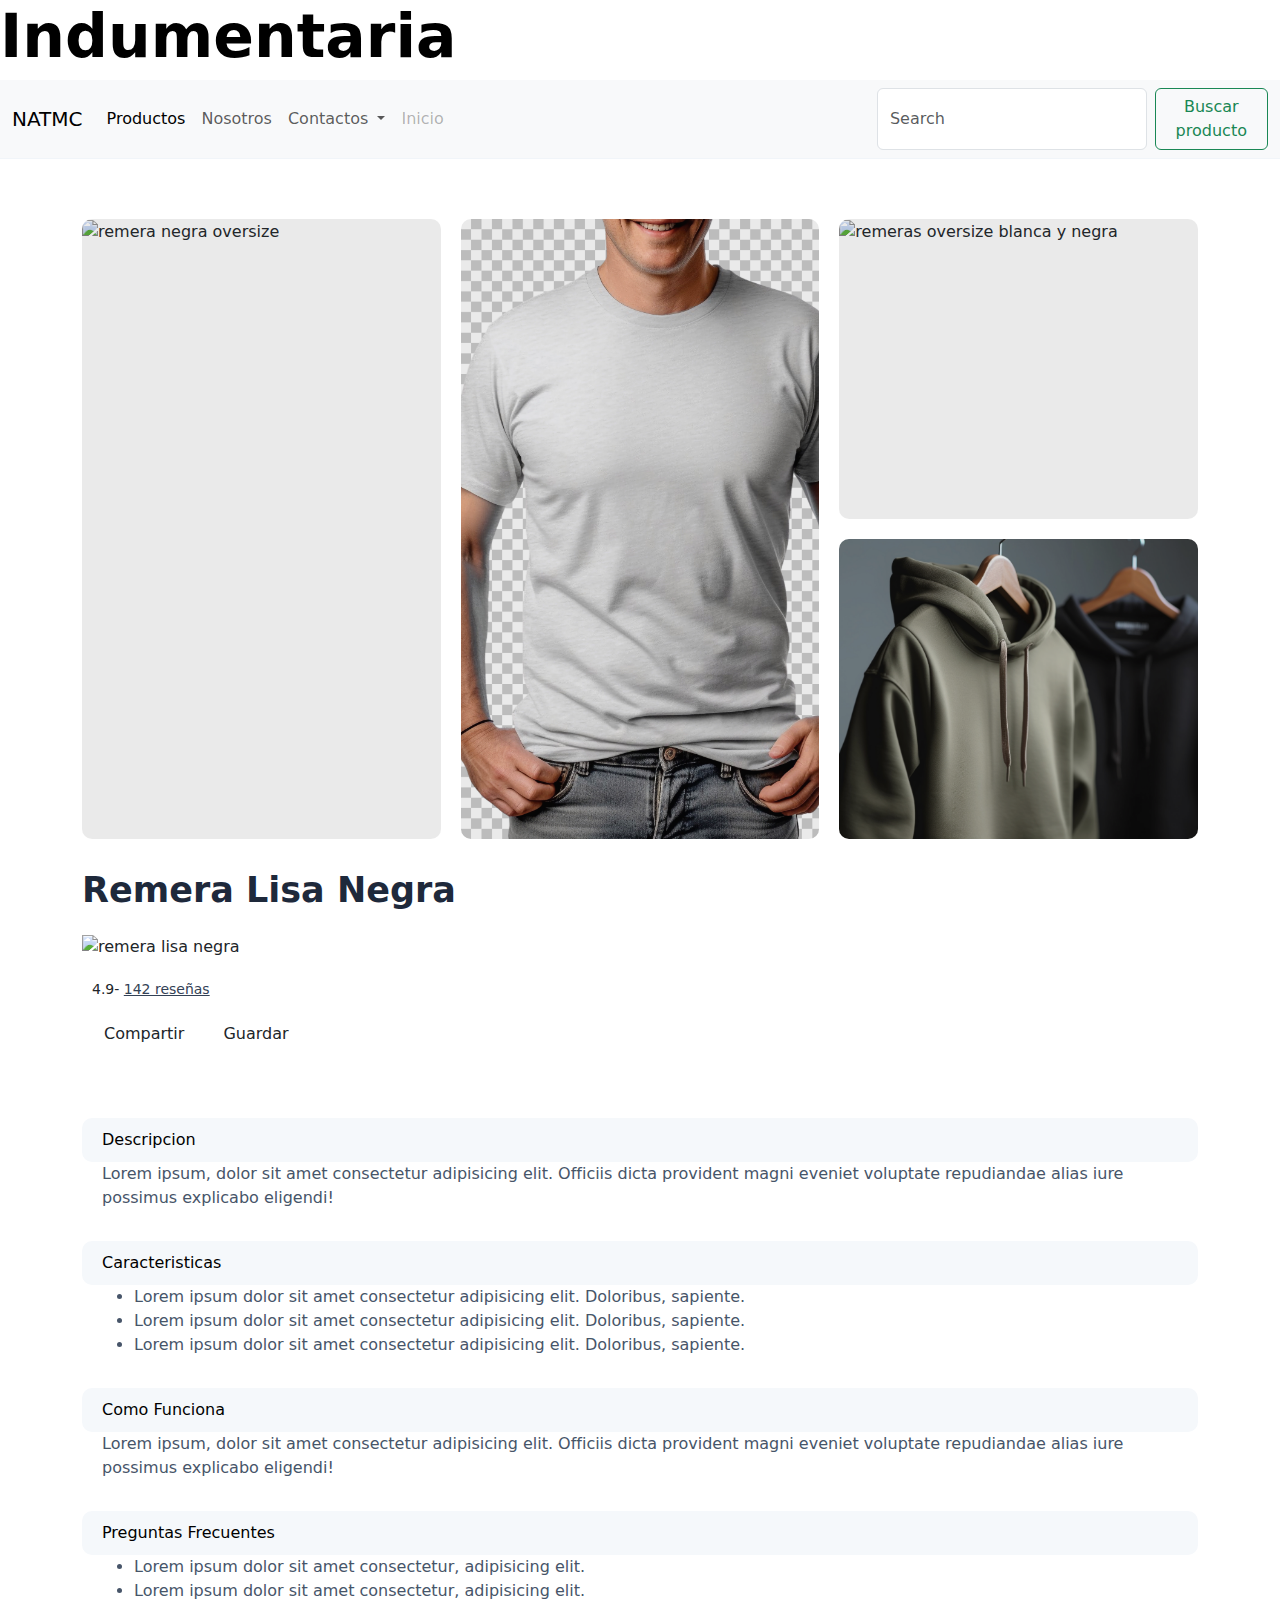
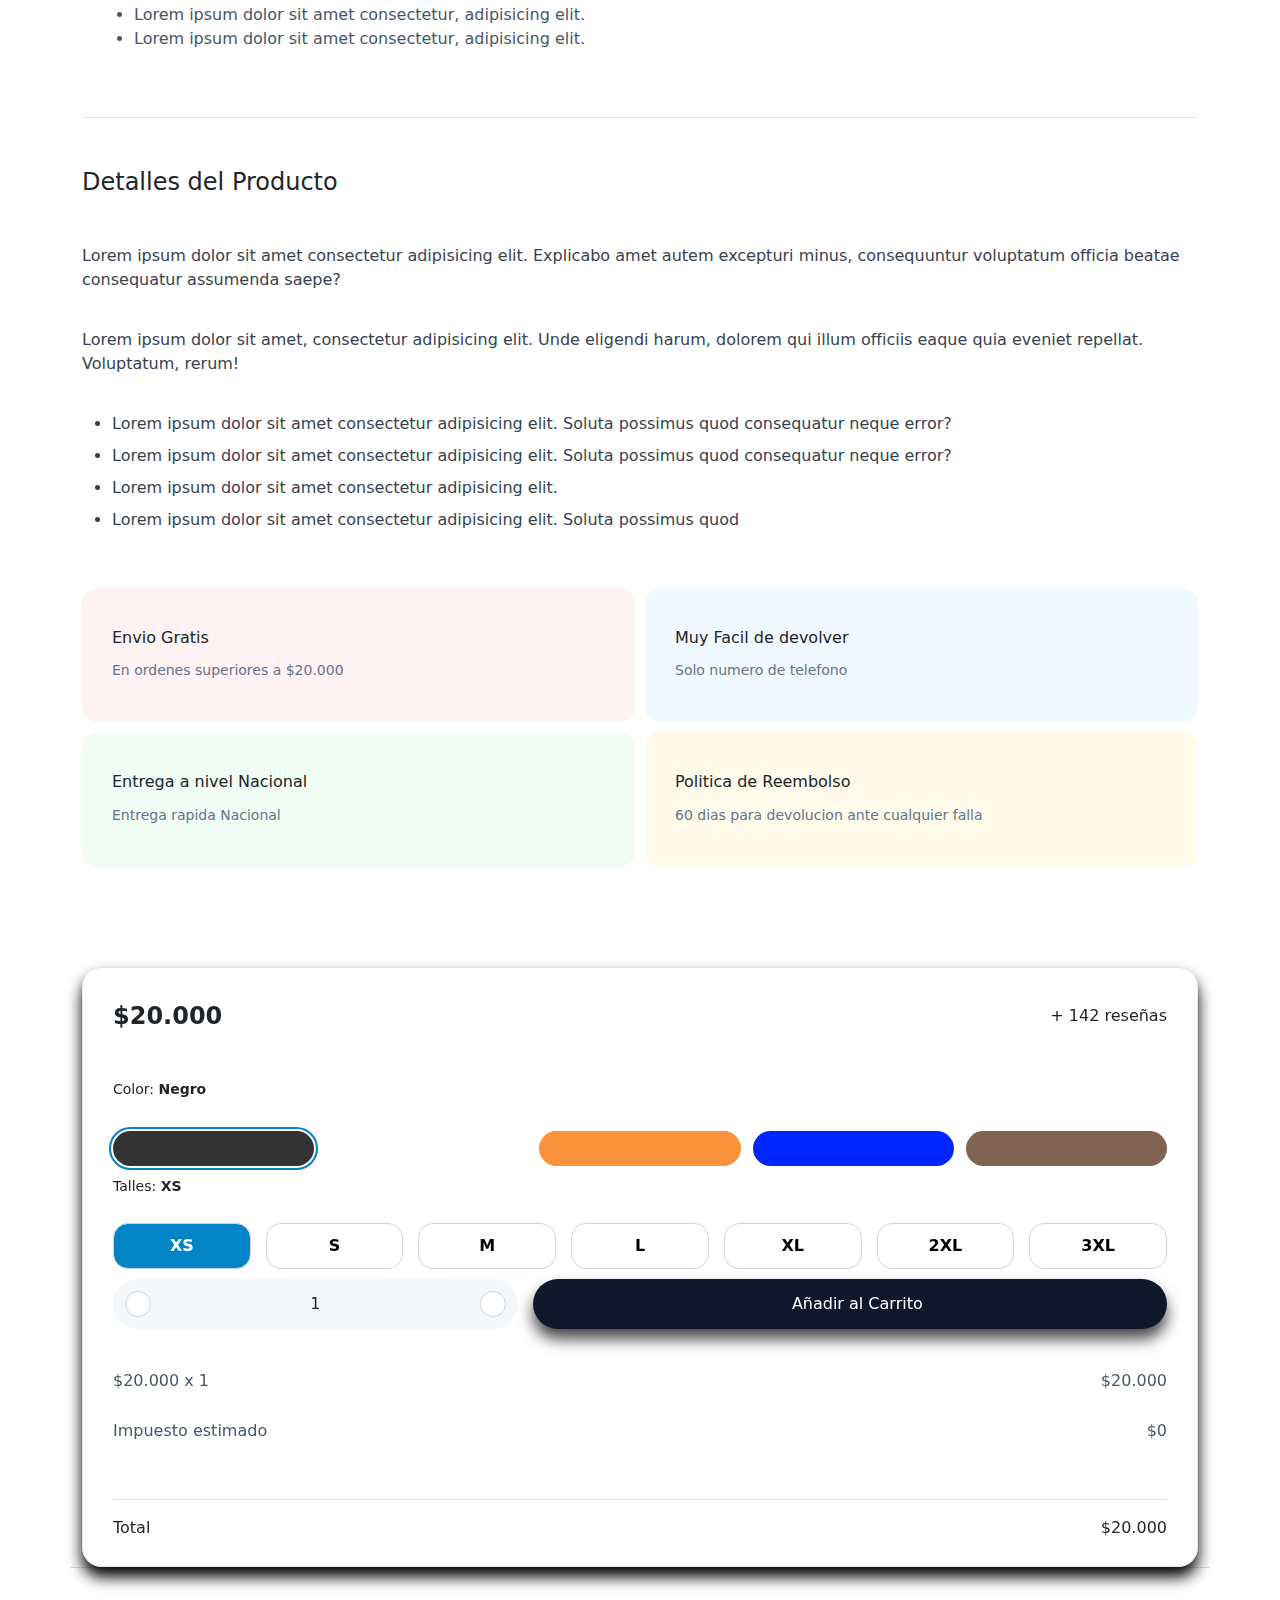
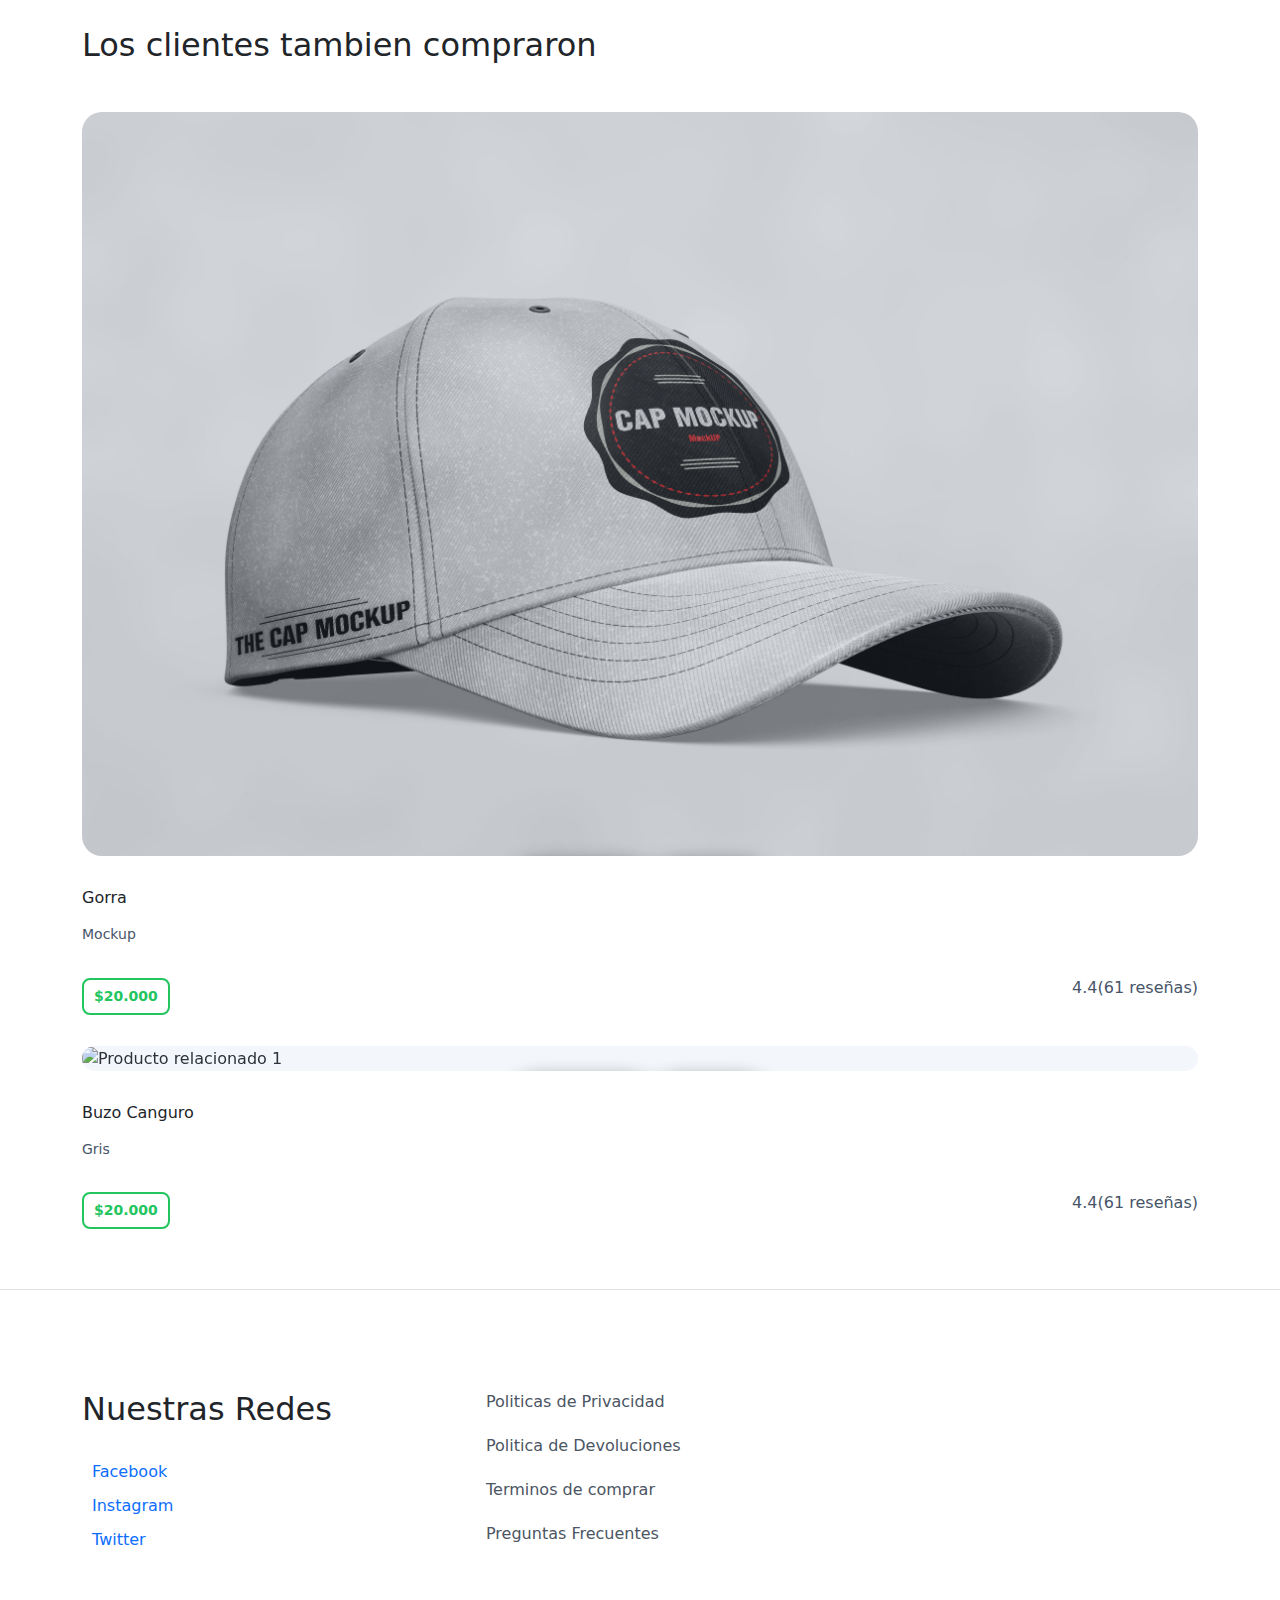
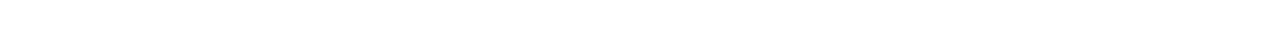
==== index.html @ c0b59f7e "Pre_entrega2" ====
<!DOCTYPE html>
<html lang="es">

<head>
    <meta charset="UTF-8">
    <meta name="viewport" content="width=device-width, initial-scale=1.0">
    <link rel="stylesheet" href="./css/styles.css">
    <link href="https://cdn.jsdelivr.net/npm/bootstrap@5.3.3/dist/css/bootstrap.min.css" rel="stylesheet"
        integrity="sha384-QWTKZyjpPEjISv5WaRU9OFeRpok6YctnYmDr5pNlyT2bRjXh0JMhjY6hW+ALEwIH" crossorigin="anonymous">
    <title> NATMC</title>
    <link rel="icon" href="img/icononwg.ico">
</head>

<body>
    <header>
        <h1>Indumentaria</h1>
        <nav class="navbar navbar-expand-lg bg-body-tertiary">
            <div class="container-fluid">
                <a class="navbar-brand" href="#">NATMC</a>
                <button class="navbar-toggler" type="button" data-bs-toggle="collapse"
                    data-bs-target="#navbarSupportedContent" aria-controls="navbarSupportedContent"
                    aria-expanded="false" aria-label="Toggle navigation">
                    <span class="navbar-toggler-icon"></span>
                </button>
                <div class="collapse navbar-collapse" id="navbarSupportedContent">
                    <ul class="navbar-nav me-auto mb-2 mb-lg-0">
                        <li class="nav-item">
                            <a class="nav-link active" aria-current="page" href="#">Productos</a>
                        </li>
                        <li class="nav-item">
                            <a class="nav-link" href="#">Nosotros</a>
                        </li>
                        <li class="nav-item dropdown">
                            <a class="nav-link dropdown-toggle" href="#" role="button" data-bs-toggle="dropdown"
                                aria-expanded="false">
                                Contactos
                            </a>
                            <ul class="dropdown-menu">
                                <li><a class="dropdown-item" href="https://www.instagram.com/marcoss.cardozo/"
                                        target="_blank">Instagram</a></li>
                                <li><a class="dropdown-item" href="https://www.facebook.com/marcos.cardozou"
                                        target="_blank"> Facebook</a></li>
                                <li>
                                    <hr class="dropdown-divider">
                                </li>
                                <li><a class="dropdown-item" href="https://web.whatsapp.com/"
                                        target="_blank">Whatsapp</a></li>
                            </ul>
                        </li>
                        <li class="nav-item">
                            <a class="nav-link disabled" aria-disabled="true">Inicio</a>
                        </li>
                    </ul>
                    <form class="d-flex" role="search">
                        <input class="form-control me-2" type="search" placeholder="Search" aria-label="Search">
                        <button class="btn btn-outline-success" type="submit">Buscar producto</button>
                    </form>
                </div>
            </div>
        </nav>
    </header>

    <main class="container">
        <div class="grid-images">
            <div class="imagen-producto image-1">
                <img src="img/py1.jpg" alt="remera negra oversize ">
            </div>
            <div class="imagen-producto image-2">
                <img src="img/blanca4.jpg" alt="remera gris cuello redondo">
            </div>
            <div class="imagen-producto image-3">
                <img src="img/py4.jpg" alt="remeras oversize blanca y negra">
            </div>
            <div class="imagen-producto image-4">
                <img src="img/py3largo.jpg" alt="buzo canguro con capucha verde">
            </div>
        </div>

        <!--DETALLES DEL PRODUCTO-->
        <div class="containter-details-product">
            <div class="aside-details-product">
                <div class="header-details-product">
                    <h2>Remera Lisa Negra</h2>
                    <div class="remera1">
                        <img src="img/py1.jpg" alt="remera lisa negra">
                    </div>
                    <div class="row">
                        <div class="calification">
                            <i class="fa-solid fa-star"></i>
                            <p>4.9- <span>142 reseñas</span></p>
                        </div>
                        <div class="share">
                            <button class="btn">
                                <i class="fa-solid fa-arrow-up-from-bracket"></i>
                                <p>Compartir</p>
                            </button>
                            <button class="btn">
                                <i class="fa-regular fa-heart"></i>
                                <p>Guardar</p>
                            </button>
                        </div>
                    </div>
                </div>

                <div class="info-details-product">
                    <div class="container-acordeon">
                        <button class="acordeon-button active">
                            Descripcion
                            <i class="fa-solid fa-plus"></i>
                        </button>
                        <div class="acordeon-content">
                            <p>
                                Lorem ipsum, dolor sit amet consectetur adipisicing elit. Officiis dicta provident magni
                                eveniet voluptate repudiandae alias iure possimus explicabo eligendi!
                            </p>
                        </div>
                    </div>
                    <div class="container-acordeon">
                        <button class="acordeon-button active">
                            Caracteristicas
                            <i class="fa-solid fa-plus"></i>
                        </button>
                        <div class="acordeon-content">
                            <ul>
                                <li>Lorem ipsum dolor sit amet consectetur adipisicing elit. Doloribus, sapiente.</li>
                                <li>Lorem ipsum dolor sit amet consectetur adipisicing elit. Doloribus, sapiente.</li>
                                <li>Lorem ipsum dolor sit amet consectetur adipisicing elit. Doloribus, sapiente.</li>
                            </ul>
                        </div>
                    </div>
                    <div class="container-acordeon">
                        <button class="acordeon-button active">
                            Como Funciona
                            <i class="fa-solid fa-plus"></i>
                        </button>
                        <div class="acordeon-content">
                            <p>
                                Lorem ipsum, dolor sit amet consectetur adipisicing elit. Officiis dicta provident magni
                                eveniet voluptate repudiandae alias iure possimus explicabo eligendi!
                            </p>
                        </div>
                    </div>
                    <div class="container-acordeon">
                        <button class="acordeon-button active">
                            Preguntas Frecuentes
                            <i class="fa-solid fa-plus"></i>
                        </button>
                        <div class="acordeon-content">
                            <ul>
                                <li>Lorem ipsum dolor sit amet consectetur, adipisicing elit.</li>
                                <li>Lorem ipsum dolor sit amet consectetur, adipisicing elit.</li>
                                <li>Lorem ipsum dolor sit amet consectetur, adipisicing elit.</li>
                                <li>Lorem ipsum dolor sit amet consectetur, adipisicing elit.</li>
                            </ul>
                        </div>
                    </div>
                </div>

                <div class="body-details-product">
                    <div class="info-product">
                        <h2>Detalles del Producto</h2>
                        <div class="info">
                            <p>
                                Lorem ipsum dolor sit amet consectetur adipisicing elit. Explicabo amet autem excepturi
                                minus, consequuntur voluptatum officia beatae consequatur assumenda saepe?
                            </p>
                            <p>
                                Lorem ipsum dolor sit amet, consectetur adipisicing elit. Unde eligendi harum, dolorem
                                qui illum officiis eaque quia eveniet repellat. Voluptatum, rerum!
                            </p>
                            <ul>
                                <li>Lorem ipsum dolor sit amet consectetur adipisicing elit. Soluta possimus quod
                                    consequatur neque error?</li>
                                <li>Lorem ipsum dolor sit amet consectetur adipisicing elit. Soluta possimus quod
                                    consequatur neque error?</li>
                                <li>Lorem ipsum dolor sit amet consectetur adipisicing elit.</li>
                                <li>Lorem ipsum dolor sit amet consectetur adipisicing elit. Soluta possimus quod</li>
                            </ul>
                        </div>

                        <div class="features-product">
                            <div class="feature-product shipping">
                                <i class="fa-solid fa-truck-fast"></i>
                                <h4>Envio Gratis</h4>
                                <p>
                                    En ordenes superiores a $20.000
                                </p>
                            </div>
                            <div class="feature-product reaturn">
                                <i class="fa-solid fa-phone-volume"></i>
                                <h4>Muy Facil de devolver</h4>
                                <p>Solo numero de telefono</p>
                            </div>
                            <div class="feature-product delivery">
                                <i class="fa-solid fa-truck"></i>
                                <h4>Entrega a nivel Nacional</h4>
                                <p>
                                    Entrega rapida Nacional
                                </p>
                            </div>
                            <div class="feature-product refund">
                                <i class="fa-solid fa-money-bill-transfer"></i>
                                <h4>Politica de Reembolso</h4>
                                <p>
                                    60 dias para devolucion ante cualquier falla
                                </p>
                            </div>
                        </div>
                    </div>
                </div>
                <div class="container-card-payment">
                    <div class="card-payment">
                        <div class="header">
                            <p class="price">$20.000</p>
                            <p class="count-reviwes">
                                <i class="fa-solid fa-star"></i>
                                +
                                <span>142 reseñas</span>
                            </p>
                        </div>
                        <div class="colors">
                            <p>Color: <span id="value-color">Negro</span></p>
                            <div class="row-colors">
                                <div class="container-color color-black selected" data-color="negro"></div>
                                <div class="container-color color-white" data-color="blanco"></div>
                                <div class="container-color color-orange" data-color="naranja"></div>
                                <div class="container-color color-blue" data-color="azul"></div>
                                <div class="container-color color-brown" data-color="marron"></div>
                            </div>
                        </div>
                        <div class="sizes">
                            <p>Talles: <span id="value-size">XS</span></p>
                            <div class="container-sizes">
                                <button class="btn-size selected">XS</button>
                                <button class="btn-size">S</button>
                                <button class="btn-size">M</button>
                                <button class="btn-size">L</button>
                                <button class="btn-size">XL</button>
                                <button class="btn-size">2XL</button>
                                <button class="btn-size">3XL</button>
                            </div>
                        </div>
                        <div class="quantity">
                            <div class="container-add-quantity">
                                <div class="add-quantity">
                                    <button class="btn-minus" id="btn-decrement">
                                        <i class="fa-solid fa-minus"></i>
                                    </button>
                                    <span id="count-product">1</span>
                                    <button class="btn-plus" id="btn-increment">
                                        <i class="fa-solid fa-plus"></i>
                                    </button>
                                </div>
                                <button class="btn-add-to-cart">
                                    <i class="fa-solid fa-bag-shopping"></i>
                                    Añadir al Carrito
                                </button>
                            </div>
                            <div class="info-quantity">
                                <div class="price-tax">
                                    <p>$20.000 x <span id="quantity-product">1</span></p>
                                    <p>Impuesto estimado</p>
                                </div>
                                <div class="value">
                                    <p>$20.000</p>
                                    <p>$0</p>
                                </div>
                            </div>
                            <div class="total">
                                <span>Total</span>
                                <div class="price-total">$20.000</div>
                            </div>
                        </div>
                    </div>
                </div>
            </div>
        </div>
    </main>
    <section class="container container-productos-relacionados">
        <h2>Los clientes tambien compraron</h2>
        <div class="cards-productos-relacionados">
            <div class="card-producto-relacionado">
                <div class="image-product">
                    <img src="img/gorra.jpg" alt="Producto relacionado 1">
                    <div class="button-group">
                        <button class="btn-add-to-bag">
                            <i class="fa-solid fa-bag-shopping"></i>
                            Añadir al Carrito
                        </button>
                        <button class="btn-quick-view">
                            <i class="fa-solid fa-magnifying-glass"></i>
                            Vista previa
                        </button>
                    </div>
                </div>
                <div class="info-product">
                    <div class="container-title">
                        <h4>Gorra</h4>
                        <p>Mockup</p>
                    </div>
                    <div class="container-price">
                        <span>$20.000</span>
                        <p>
                            <i class="fa-solid fa-star"></i>
                            4.4(61 reseñas)
                        </p>
                    </div>
                </div>
                <div class="cards-productos-relacionados">
                    <div class="card-producto-relacionado">
                        <div class="image-product">
                            <img src="img/buzos45.jpg" alt="Producto relacionado 1">

                            <div class="button-group">
                                <button class="btn-add-to-bag">
                                    <i class="fa-solid fa-bag-shopping"></i>
                                    Añadir al Carrito
                                </button>
                                <button class="btn-quick-view">
                                    <i class="fa-solid fa-magnifying-glass"></i>
                                    Vista previa
                                </button>
                            </div>
                        </div>
                        <div class="info-product">
                            <div class="container-title">
                                <h4>Buzo Canguro</h4>
                                <p>Gris</p>
                            </div>
                            <div class="container-price">
                                <span>$20.000</span>
                                <p>
                                    <i class="fa-solid fa-star"></i>
                                    4.4(61 reseñas)
                                </p>
                            </div>
                        </div>
                    </div>
    </section>

    <footer>
        <div class="container footer">
            <h2 class="logo">Nuestras Redes</h2>

            <div class="container-social">
                <a href="https://www.facebook.com/marcos.cardozou" target="_blank" class="facebook">
                    <i class="fa-brands fa-facebook"></i>
                    <span>Facebook</span>
                </a>
                <a href="https://www.instagram.com/marcoss.cardozo/" target="_blank" class="instagram">
                    <i class="fa-brands fa-instagram"></i>
                    <span>Instagram</span>
                </a>
                <a href="#" class="twitter">
                    <i class="fa-brands fa-twitter"></i>
                    <span>Twitter</span>
                </a>
            </div>
            <div class="container-policies">
                <ul>
                    <li><a href="#">Politicas de Privacidad</a></li>
                    <li><a href="#">Politica de Devoluciones</a></li>
                    <li><a href="#">Terminos de comprar</a></li>
                    <li><a href="#">Preguntas Frecuentes</a></li>
                </ul>
            </div>
        </div>
    </footer>
    <script src="https://cdn.jsdelivr.net/npm/bootstrap@5.3.3/dist/js/bootstrap.bundle.min.js"
        integrity="sha384-YvpcrYf0tY3lHB60NNkmXc5s9fDVZLESaAA55NDzOxhy9GkcIdslK1eN7N6jIeHz"
        crossorigin="anonymous"></script>
</body>

</html>
---- css/styles.css ----
@import url("https://fonts.googleapis.com/css2?family=Poppins:wght@400;500;600;700;800&display=swap");

*{
    margin: 0;
    padding: 0;
    box-sizing: border-box;
}

body{
    font-family: "Poppins", "sasn-serif";
    font-size: 16px;
}

@media (min-resolution: 2dppx) {
    {
        font-size: 18px;
    }
}


img {
    max-width: 100%;
}

.container {
    max-width: 1200px;
    margin: 0 auto;
}

header {
    border-bottom: 1px solid #f1f5f9;
    position: sticky;
    top: 0;
    z-index: 2;
    background-color: #fff;
}

header h1 {
    color: black;
    font-size: 60px;
    font-weight: 900;

}

.header{
    display: flex;
    align-items: center;
    justify-content: space-between;
    padding: 20px 0;
}

.menu-hamburger{
    display: none;
    font-size: 30px;
    color: #374151;
    cursor: pointer;
}

.header .menu-nav{
    display: flex;
    list-style: none;
    gap: 20px;
}
header nav ul{

    list-style: none;
    display: flex;
}
.header .menu-nav li a{
    text-decoration: none;
    color: #334155;
    font-size: 16px;
    padding: 10px 16px;
    border-radius: 100px;
}

.header .menu-nav li a:hover{
    background-color: #f1f5f9;
}

.carrito{
    padding: 10px;
    border-radius: 50%;
    display: flex;
    align-items: center;
    cursor: pointer;
    position: relative;
}

.carrito:hover{
    background-color: #f1f5f9;
}

.carrito img{
    width: 30px;
    height: 30px
}

.carrito .count-products-cart{
    position: absolute;
    top: 3px;
    right: -1px;
    font-size: 12px;
    background-color: #00557c;
    color: #fff;
    width: 20px;
    height: 20px;
    display: flex;
    justify-content: center;
    align-items: center;
    border-radius: 50%;
}

.grid-images{
    display: grid;
    grid-template-columns:repeat(3,1fr);
    grid-template-rows: repeat(2,300px);
    margin-top: 60px;
    gap: 20px;
    margin-bottom: 30px;
}

.grid-images img{
    object-fit: cover;
    width: 100%;
    height: 100%;
}

.imagen-producto{
    position: relative;
    border-radius: 10px;
    overflow: hidden;
    cursor: pointer;
}

.remera1{
    width: 300px;
}

.image-1{
    grid-column: 1/2;
    grid-row: 1/-1;
}

.image-2{
    grid-column: 2/3;
    grid-row: 1/-1;
}

.image-3{
    grid-column: 3/4;
    grid-row: 1/2;
}

.image-4{
    grid-column: 3/4;
    grid-row: 2/3;
}

.image-1::after,
.image-2::after,
.image-3::after,
.image-4::after{
    content: '';
    width: 100%;
    height: 100%;
    position: absolute;
    background-color: #333;
    top: 0;
    left: 0;
    opacity: 0.1;
}

.image-1:hover::after,
.image-2:hover::after,
.image-3:hover::after,
.image-4:hover:after{
    opacity: 0.2;
}

/*PRODUCTO INFORMACION*/

.container-details-product{
    display: flex;
    gap: 20px;
}

.aside-details-product{
    flex: 1.6;
    display: flex;
    flex-direction: column;
    gap: 50px;
}

.header-details-product{
    display: flex;
    flex-direction: column;
    gap: 20px;
}

.header-details-product h2{
    font-size: 30px;
    font-weight: 700;
}

.header-details-product .row{
    display: flex;
    align-items: center;
    justify-content: space-between;
    font-size: 14px;
}

.header-details-product .share{
    display: flex;
    align-items: center;
    gap: 5px;
}

.share .btn{
    border: none;
    outline: none;
    display: flex;
    align-items: center;
    font-family: inherit;
    gap: 10px;
    padding: 6px 12px;
    background: none;
    cursor: pointer;
    border-radius: 8px;
    font-weight: 500;
}

.share .btn:hover{
    background-color: #f3f4f6;
    color: #374151;
}

.header-details-product .calification{
    display: flex;
    align-items: center;
    gap: 10px;
}

.aside-details-product .calification i{
    color: #1e293b;
    font-size: 15px;
    margin-bottom: 3px;
}

.aside-details-product .calification p span{
    text-decoration: underline;
    color: #334155;
}

.info-details-product{
    display: flex;
    flex-direction: column;
    gap: 15px;
}

.acordeon-button{
    width: 100%;
    cursor: pointer;
    border-radius: 10px;
    padding: 10px 20px;
    display: flex;
    align-items: center;
    justify-content: space-between;
    border: none;
    background-color: #f5f8fb;
    font-family: inherit;
    font-weight: 500;
    font-size: 16px;
}

.acordeon-button:hover{
    background-color: #eef1f6;
}

.container-acordeon{
    position: relative;
}

.acordeon-content{
    padding: 0 20px;
    color: #475569;
    font-size: 16px;
    transition: all .3s ease ease-in-out;
    overflow: hidden;
}

.body-details-product{
    border-top: 1px solid #e1e1e1;
    padding: 50px 0;
}

.body-details-product .info-product{
    display: flex;
    flex-direction: column;
    gap: 40px;
}

.body-details-product .info-product h2{
    font-size: 24px;
}

.body-details-product .info-product .info{
    display: flex;
    flex-direction: column;
    gap: 20px;
    color: #374151;
    font-size: 16px;
}

.body-details-product .info-product .info ul{
    padding-left: 30px;
    display: flex;
    flex-direction: column;
    gap: 8px;
}

.body-details-product .info-product .features-product {
    display: grid;
    grid-template-columns: repeat(2, 1fr);
    gap: 10px;
}

.features-product .feature-product{
    padding: 25px 30px;
    display: flex;
    flex-direction: column;
    gap: 5px;
    border-radius: 15px;
}

.feature-product i{
    font-size: 20px;
    margin-bottom: 10px;
}

.feature-product h4{
    font-size: 16px;
}

.feature-product p{
    color: #64748b;
    font-size: 14px;
    font-weight: 500;
}

.feature-product.shipping{
    background-color: #fef2f2;
}

.feature-product.reaturn{
    background-color: #f0f9ff;
}

.feature-product.delivery{
    background-color: #f0fdf4;
}

.feature-product.refund{
    background-color: #fffbeb;
}

.container-card-payment{
    flex: 1;
}

.card-payment{
    height: 600px;
    display: flex;
    flex-direction: column;
    padding: 10px 30px;
    border-radius: 20px;
    position: sticky;
    top: 120px;
    box-shadow: 0 10px 15px #000000;
    justify-content: space-between;
    border: 1px solid #e5e7eb;
}

.card-payment .header{
    display: flex;
    align-items: center;
    justify-content: space-between;
}

.card-payment .header .price{
    font-weight: 700;
    font-size: 24px;
}

.card-payment .header .count-reviews{
    font-size: 14px;
}

.card-payment .header .count-reviews i{
    color: #fb923c;
}

.card-payment .header .count-reviews span{
    color: #334155;
    text-decoration: underline;
}

.card-payment .colors{
    display: flex;
    flex-direction: column;
    gap: 15px;
}

.card-payment .colors > p{
    font-size: 14px;
    text-transform: capitalize;
}

.card-payment .colors > p span{
    font-weight: 700;
}

.row-colors{
    display: flex;
    gap: 12px;
}

.row-colors .container-color{
    background-color: #333;
    flex: 1;
    height: 35px;
    border-radius: 20px;
    cursor: pointer;
}

.row-colors .container-color.selected{
    outline: 2px solid #0284c7;
    outline-offset: 2px;
}

.row-colors .color-bkack{
    background-color: #000000;
}

.row-colors .color-white{
    background-color: #ffffff;
}

.row-colors .color-orange{
    background-color: #fb923c;
}

.row-colors .color-blue{
    background-color: #0026ff;
}

.row-colors .color-brown{
    background-color: #826251;
}

.sizes{
    display: flex;
    flex-direction: column;
    gap: 10px;
}

.sizes p{
    font-size: 14px;
}

.sizes p span{
    font-weight: 700;
}

.container-sizes{
    display: grid;
    grid-template-columns: repeat(auto-fit, minmax(80px, 1fr));
    gap: 15px;
}

.btn-size{
    border: 1px solid #cbd5e1;
    padding: 10px;
    border-radius: 15px;
    font-family: inherit;
    background-color: #fff;
    font-size: 16px;
    font-weight: 700;
    cursor: pointer;
}

.btn-size.selected{
    background-color: #0284c7;
    color: #fff;
}

.quantity{
    display: flex;
    flex-direction:  column;
    gap: 40px;
}

.container-add-quantity{
    display: flex;
    align-items: center;
    gap: 15px;
}

.add-quantity{
    background-color: #f5f8fb;
    padding: 12px;
    flex: 1.2;
    border-radius: 50px;
    display: flex;
    align-items: center;
    justify-content: space-between;
}

.add-quantity .btn-minus,
.add-quantity .btn-plus{
    outline: none;
    border: 1px solid #cbd5e1;
    display: flex;
    align-items: center;
    border-radius: 50%;
    cursor: pointer;
    padding: 12px;
    color: rgb(15, 23, 42);
    background-color: #fff;
}

.btn-minus:disabled{
    border: 1px solid #bec2c8;
    cursor: auto;
    color: #bec2c8;
}

.btn-minus:hover,
.btn-plus:hover{
    border: 1px solid #000;
}

.btn-minus:hover:disabled{
    border: 1px solid #bec2c8;
}

.btn-add-to-cart{
    flex: 2;
    border: none;
    outline: none;
    border-radius: 500px;
    font-family: inherit;
    background-color: #0f172a;
    color: #fff;
    display: flex;
    align-items: center;
    justify-content: center;
    gap: 15px;
    font-size: 16px;
    font-weight: 500;
    cursor: pointer;
    box-shadow: 0 10px 15px hsla(0, 0%, 0%, 0.726);
    align-self: stretch;
}

.btn-add-to-cart:hover{
    opacity: .95;
}

.btn-add-to-cart:active{
    outline: 3px solid #0284c7;
}

.info-quantity{
    display: flex;
    justify-content: space-between;
    color: #475569;
    font-size: 16px;
}

.price-tax{
    display: flex;
    flex-direction: column;
    gap: 10px;
}

.info-quantity .value{
    display: flex;
    flex-direction: column;
    gap: 10px;
    text-align: right;
}

.total{
    display: flex;
    justify-content: space-between;
    padding: 16px 0;
    border-top: 1px solid #e1e1e1;
}

/*PRODUCTOS RELACIONADOS*/

.container-productos-relacionados{
    display: flex;
    flex-direction: column;
    gap: 40px;
    padding: 58px 0;
    border-top: 1px solid #e1e1e1;
}
.header-details-product h2{
    color: #1e293b;
    font-size: 35px;
    margin-bottom: 3px;
}

.cards-productos-relacionados{
    display: grid;
    grid-template-columns: repeat(auto-fit, minmax(250px,1fr));
    gap: 30px;
}

.card-producto-relacionado{
    display: flex;
    flex-direction: column;
    align-items: stretch;
    gap: 30px;
    cursor: pointer;
    flex: 1;
}

.card-producto-relacionado .image-product{
    position: relative;
    overflow: hidden;
    border-radius: 20px;
}


.card-producto-relacionado .image.product img{
    width: 100%;
    height: 340px;
    object-fit: cover;
}

.image-product::after{
    content: "";
    width: 100%;
    height: 100%;
    background-color: #87aadc;
    position: absolute;
    top: 0;
    left: 0;
    opacity: .1;
}

.button-group{
    display: flex;
    justify-content:  center;
    position: absolute;
    bottom: 15px;
    width: 100%;
    gap: 10px;
    padding: 0 10px;
    transition: all 0.3s ease-in-out;
    translate: 0 50px;
}

.btn-add-to-bag,
.btn-quick-view{
    font-family: inherit;
    padding: 8px 16px;
    border: none;
    outline: none;
    border-radius: 500px;
    display: flex;
    align-items: center;
    gap: 5px;
    font-weight: 700;
    font-size: 10px;
    box-shadow: 0 10px 25px #000000;
}

.btn-add-to-bag{
    background-color: #0f172a;
    color: #fff;
}

.btn-quick-view{
    background-color: #fff;
    color: #334155;
}



.card-producto-relacionado .image-product:hover .button-group{
    translate: 0;
}

.card-producto-relacionado .info-product{
    display: flex;
    flex-direction: column;
    gap: 15px;
}

.card-producto-relacionado .container-title{
    display: flex;
    flex-direction: column;
    gap: 6px;
}

.card-producto-relacionado .container-title h4{
    font-size: 16px;
    line-height: 24px;
}

.card-producto-relacionado .container-title p{
    font-size: 14px;
    color: #475569;
}

.card-producto-relacionado .container-price{
    display: flex;
    align-items:center;
    justify-content: space-between;
}


.card-producto-relacionado .container-price p{
color: #475569;
}

.card-producto-relacionado .container-price p i{
    color: #eab308;
}

.card-producto-relacionado .container-price span{
    border: 2px solid #22c55e;
    color: #22c55e;
    border-radius: 8px;
    font-size: 14px;
    padding: 6px 10px;
    font-weight: 700;
}

/*FOOTER*/


footer{
    border-top: 1px solid #e1e1e1;
    padding: 100px 0 90px;
}

.footer{
    display: grid;
    grid-template-columns: repeat(3, 1fr);
    grid-template-rows: 70px 1fr;
}

.footer .logo{
    grid-column: 1/2;
    grid-row: 1/2;
}

.container-social{
    grid-column: 1/2;
    grid-row: 2/-1;
    display: flex;
    flex-direction: column;
    gap: 10px;
}

.container-social a{
    text-decoration: none;
    font-size: 16px;
    display: flex;
    align-items: center;
    gap: 10px;
    text-transform: capitalize;
}

.facebook i{
color: #0026ff;
}

.instagram i{
    color: rgb(150, 97, 0);
}

.twitter i{
    color: #374151;
}

.container-policies ul{
    display: flex;
    flex-direction: column;
    gap: 20px;
}

.container-policies ul li{
    list-style: none;
}

.container-policies ul li a{
    text-decoration: none;
    color: #4b5563;
}

.container-policies ul li a:hover{
    color: #000;
}
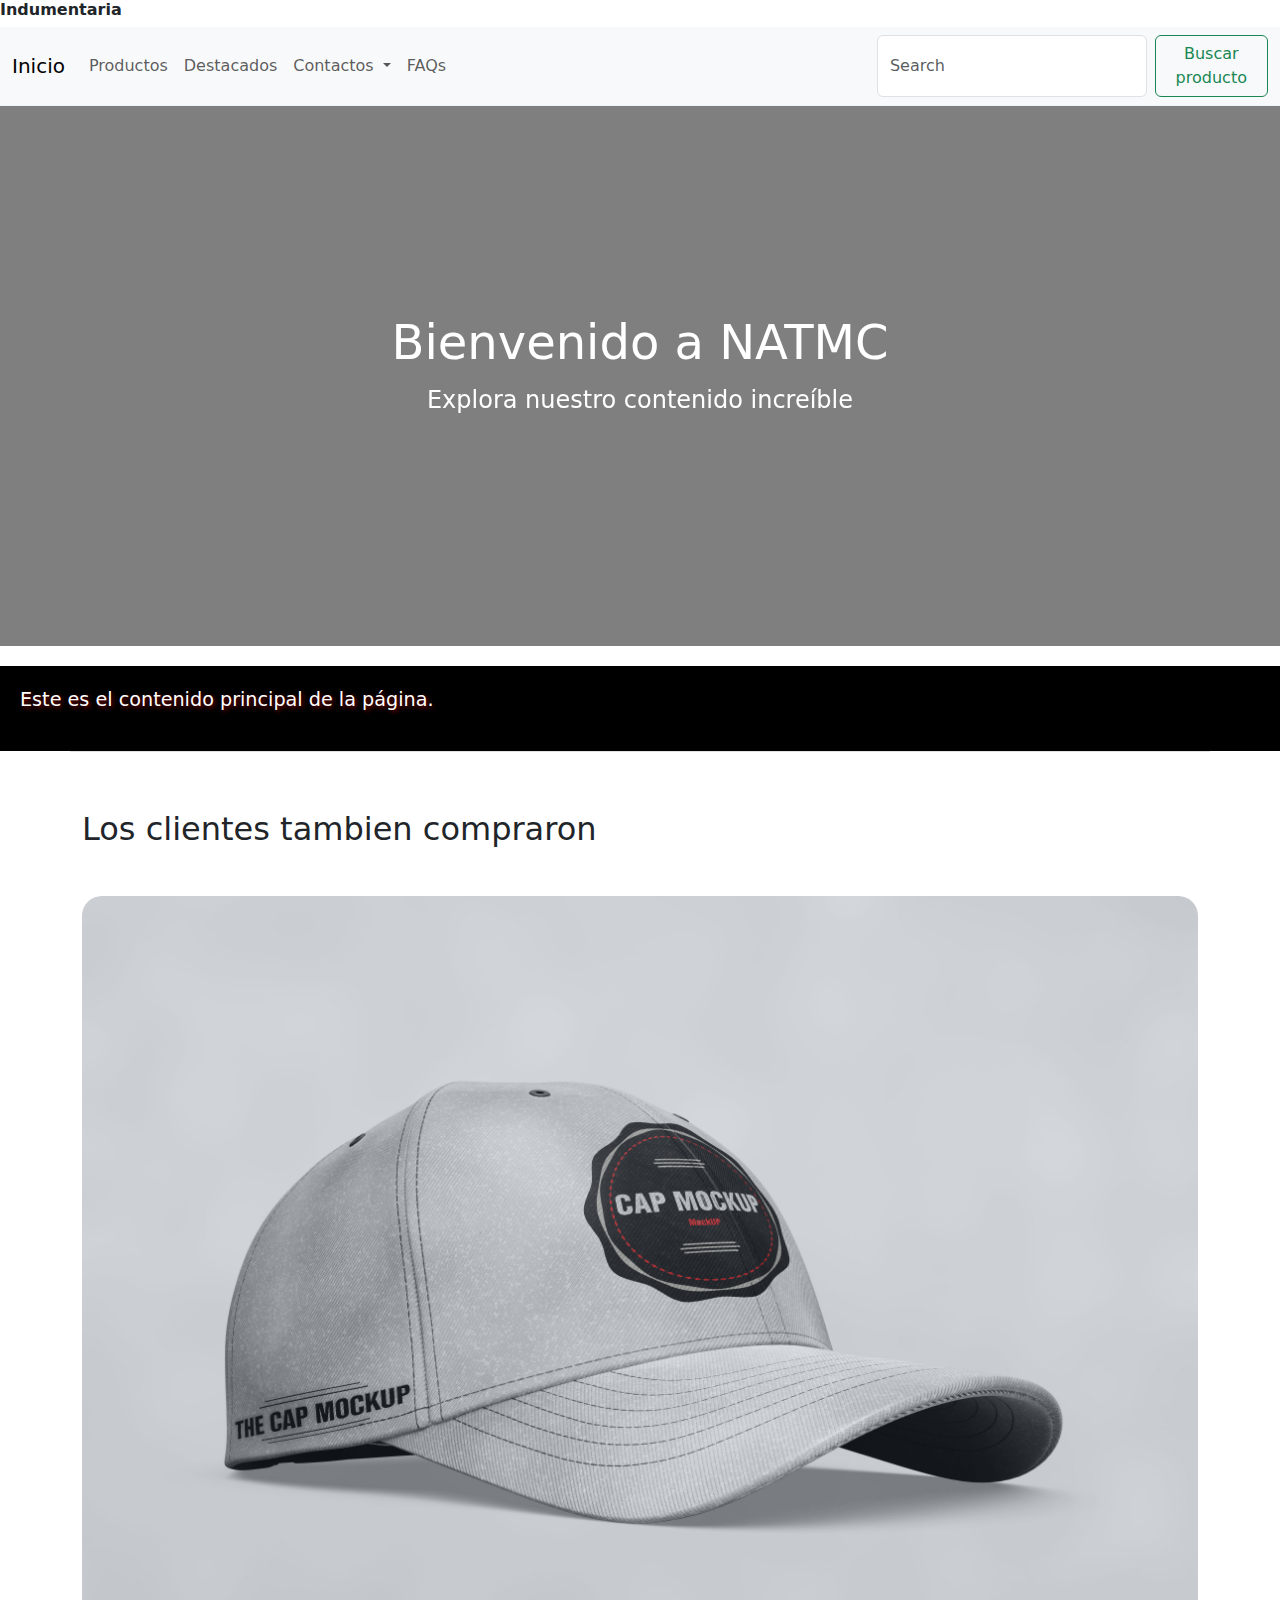
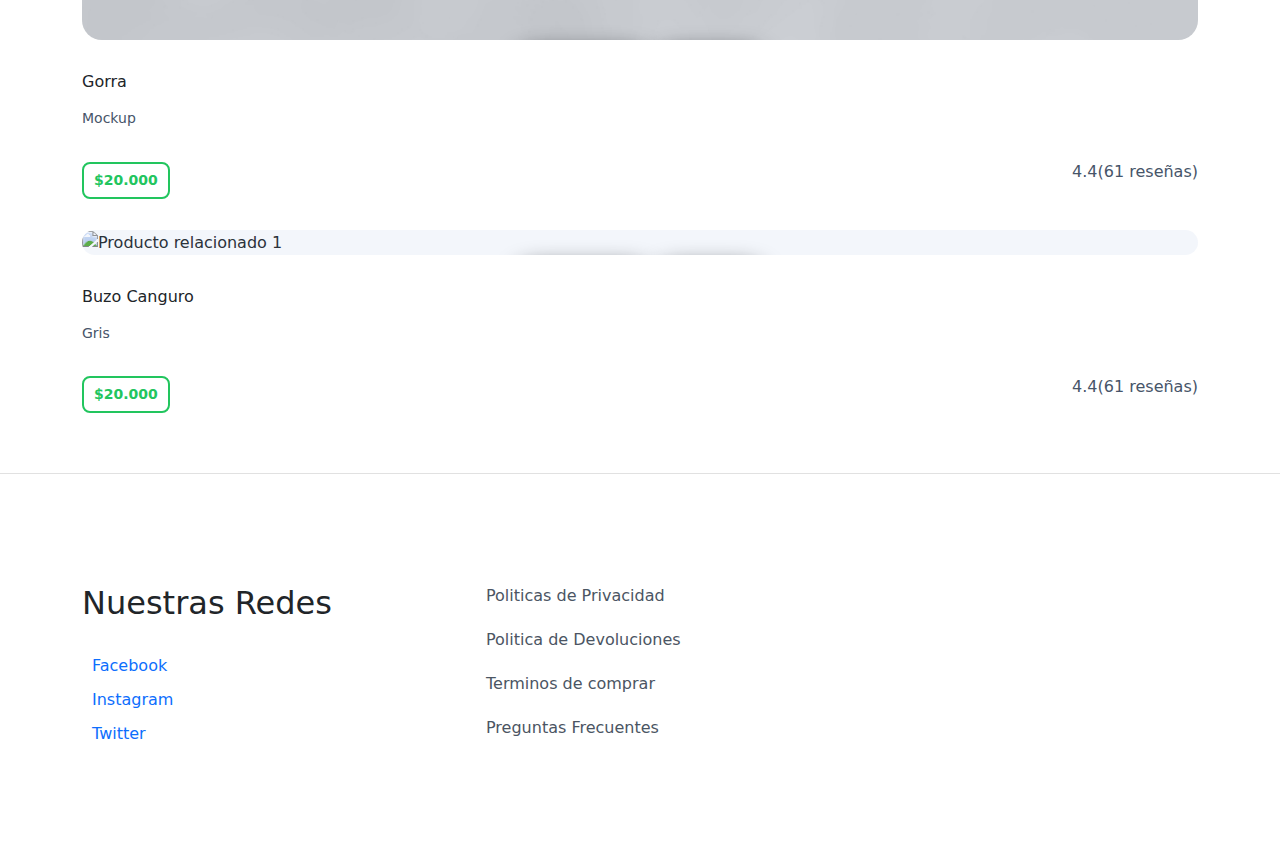
==== commit 56b0d091: "Fix line endings in css/styles.css" ====
--- a/index.html
+++ b/index.html
@@ -16,7 +16,7 @@
         <h1>Indumentaria</h1>
         <nav class="navbar navbar-expand-lg bg-body-tertiary">
             <div class="container-fluid">
-                <a class="navbar-brand" href="#">NATMC</a>
+                <a class="navbar-brand" href="./index.html">Inicio</a>
                 <button class="navbar-toggler" type="button" data-bs-toggle="collapse"
                     data-bs-target="#navbarSupportedContent" aria-controls="navbarSupportedContent"
                     aria-expanded="false" aria-label="Toggle navigation">
@@ -25,10 +25,11 @@
                 <div class="collapse navbar-collapse" id="navbarSupportedContent">
                     <ul class="navbar-nav me-auto mb-2 mb-lg-0">
                         <li class="nav-item">
-                            <a class="nav-link active" aria-current="page" href="#">Productos</a>
+                            <a class="nav-link" href="./pages/productos.html">Productos</a>
+
                         </li>
                         <li class="nav-item">
-                            <a class="nav-link" href="#">Nosotros</a>
+                            <a class="nav-link" href="./pages/destacados.html">Destacados</a>
                         </li>
                         <li class="nav-item dropdown">
                             <a class="nav-link dropdown-toggle" href="#" role="button" data-bs-toggle="dropdown"
@@ -48,7 +49,7 @@
                             </ul>
                         </li>
                         <li class="nav-item">
-                            <a class="nav-link disabled" aria-disabled="true">Inicio</a>
+                            <a class="nav-link" href="./pages/FAQs.html">FAQs</a>
                         </li>
                     </ul>
                     <form class="d-flex" role="search">
@@ -60,222 +61,20 @@
         </nav>
     </header>
 
-    <main class="container">
-        <div class="grid-images">
-            <div class="imagen-producto image-1">
-                <img src="img/py1.jpg" alt="remera negra oversize ">
-            </div>
-            <div class="imagen-producto image-2">
-                <img src="img/blanca4.jpg" alt="remera gris cuello redondo">
-            </div>
-            <div class="imagen-producto image-3">
-                <img src="img/py4.jpg" alt="remeras oversize blanca y negra">
-            </div>
-            <div class="imagen-producto image-4">
-                <img src="img/py3largo.jpg" alt="buzo canguro con capucha verde">
-            </div>
+    <div class="banner">
+        <div class="banner-content">
+            <h1>Bienvenido a NATMC</h1>
+            
+                <p>Explora nuestro contenido increíble</p>
+            
         </div>
+    </div>
 
-        <!--DETALLES DEL PRODUCTO-->
-        <div class="containter-details-product">
-            <div class="aside-details-product">
-                <div class="header-details-product">
-                    <h2>Remera Lisa Negra</h2>
-                    <div class="remera1">
-                        <img src="img/py1.jpg" alt="remera lisa negra">
-                    </div>
-                    <div class="row">
-                        <div class="calification">
-                            <i class="fa-solid fa-star"></i>
-                            <p>4.9- <span>142 reseñas</span></p>
-                        </div>
-                        <div class="share">
-                            <button class="btn">
-                                <i class="fa-solid fa-arrow-up-from-bracket"></i>
-                                <p>Compartir</p>
-                            </button>
-                            <button class="btn">
-                                <i class="fa-regular fa-heart"></i>
-                                <p>Guardar</p>
-                            </button>
-                        </div>
-                    </div>
-                </div>
+    <!-- Contenido de la Página -->
+    <div class="content">
+        <p>Este es el contenido principal de la página.</p>
+    </div>
 
-                <div class="info-details-product">
-                    <div class="container-acordeon">
-                        <button class="acordeon-button active">
-                            Descripcion
-                            <i class="fa-solid fa-plus"></i>
-                        </button>
-                        <div class="acordeon-content">
-                            <p>
-                                Lorem ipsum, dolor sit amet consectetur adipisicing elit. Officiis dicta provident magni
-                                eveniet voluptate repudiandae alias iure possimus explicabo eligendi!
-                            </p>
-                        </div>
-                    </div>
-                    <div class="container-acordeon">
-                        <button class="acordeon-button active">
-                            Caracteristicas
-                            <i class="fa-solid fa-plus"></i>
-                        </button>
-                        <div class="acordeon-content">
-                            <ul>
-                                <li>Lorem ipsum dolor sit amet consectetur adipisicing elit. Doloribus, sapiente.</li>
-                                <li>Lorem ipsum dolor sit amet consectetur adipisicing elit. Doloribus, sapiente.</li>
-                                <li>Lorem ipsum dolor sit amet consectetur adipisicing elit. Doloribus, sapiente.</li>
-                            </ul>
-                        </div>
-                    </div>
-                    <div class="container-acordeon">
-                        <button class="acordeon-button active">
-                            Como Funciona
-                            <i class="fa-solid fa-plus"></i>
-                        </button>
-                        <div class="acordeon-content">
-                            <p>
-                                Lorem ipsum, dolor sit amet consectetur adipisicing elit. Officiis dicta provident magni
-                                eveniet voluptate repudiandae alias iure possimus explicabo eligendi!
-                            </p>
-                        </div>
-                    </div>
-                    <div class="container-acordeon">
-                        <button class="acordeon-button active">
-                            Preguntas Frecuentes
-                            <i class="fa-solid fa-plus"></i>
-                        </button>
-                        <div class="acordeon-content">
-                            <ul>
-                                <li>Lorem ipsum dolor sit amet consectetur, adipisicing elit.</li>
-                                <li>Lorem ipsum dolor sit amet consectetur, adipisicing elit.</li>
-                                <li>Lorem ipsum dolor sit amet consectetur, adipisicing elit.</li>
-                                <li>Lorem ipsum dolor sit amet consectetur, adipisicing elit.</li>
-                            </ul>
-                        </div>
-                    </div>
-                </div>
-
-                <div class="body-details-product">
-                    <div class="info-product">
-                        <h2>Detalles del Producto</h2>
-                        <div class="info">
-                            <p>
-                                Lorem ipsum dolor sit amet consectetur adipisicing elit. Explicabo amet autem excepturi
-                                minus, consequuntur voluptatum officia beatae consequatur assumenda saepe?
-                            </p>
-                            <p>
-                                Lorem ipsum dolor sit amet, consectetur adipisicing elit. Unde eligendi harum, dolorem
-                                qui illum officiis eaque quia eveniet repellat. Voluptatum, rerum!
-                            </p>
-                            <ul>
-                                <li>Lorem ipsum dolor sit amet consectetur adipisicing elit. Soluta possimus quod
-                                    consequatur neque error?</li>
-                                <li>Lorem ipsum dolor sit amet consectetur adipisicing elit. Soluta possimus quod
-                                    consequatur neque error?</li>
-                                <li>Lorem ipsum dolor sit amet consectetur adipisicing elit.</li>
-                                <li>Lorem ipsum dolor sit amet consectetur adipisicing elit. Soluta possimus quod</li>
-                            </ul>
-                        </div>
-
-                        <div class="features-product">
-                            <div class="feature-product shipping">
-                                <i class="fa-solid fa-truck-fast"></i>
-                                <h4>Envio Gratis</h4>
-                                <p>
-                                    En ordenes superiores a $20.000
-                                </p>
-                            </div>
-                            <div class="feature-product reaturn">
-                                <i class="fa-solid fa-phone-volume"></i>
-                                <h4>Muy Facil de devolver</h4>
-                                <p>Solo numero de telefono</p>
-                            </div>
-                            <div class="feature-product delivery">
-                                <i class="fa-solid fa-truck"></i>
-                                <h4>Entrega a nivel Nacional</h4>
-                                <p>
-                                    Entrega rapida Nacional
-                                </p>
-                            </div>
-                            <div class="feature-product refund">
-                                <i class="fa-solid fa-money-bill-transfer"></i>
-                                <h4>Politica de Reembolso</h4>
-                                <p>
-                                    60 dias para devolucion ante cualquier falla
-                                </p>
-                            </div>
-                        </div>
-                    </div>
-                </div>
-                <div class="container-card-payment">
-                    <div class="card-payment">
-                        <div class="header">
-                            <p class="price">$20.000</p>
-                            <p class="count-reviwes">
-                                <i class="fa-solid fa-star"></i>
-                                +
-                                <span>142 reseñas</span>
-                            </p>
-                        </div>
-                        <div class="colors">
-                            <p>Color: <span id="value-color">Negro</span></p>
-                            <div class="row-colors">
-                                <div class="container-color color-black selected" data-color="negro"></div>
-                                <div class="container-color color-white" data-color="blanco"></div>
-                                <div class="container-color color-orange" data-color="naranja"></div>
-                                <div class="container-color color-blue" data-color="azul"></div>
-                                <div class="container-color color-brown" data-color="marron"></div>
-                            </div>
-                        </div>
-                        <div class="sizes">
-                            <p>Talles: <span id="value-size">XS</span></p>
-                            <div class="container-sizes">
-                                <button class="btn-size selected">XS</button>
-                                <button class="btn-size">S</button>
-                                <button class="btn-size">M</button>
-                                <button class="btn-size">L</button>
-                                <button class="btn-size">XL</button>
-                                <button class="btn-size">2XL</button>
-                                <button class="btn-size">3XL</button>
-                            </div>
-                        </div>
-                        <div class="quantity">
-                            <div class="container-add-quantity">
-                                <div class="add-quantity">
-                                    <button class="btn-minus" id="btn-decrement">
-                                        <i class="fa-solid fa-minus"></i>
-                                    </button>
-                                    <span id="count-product">1</span>
-                                    <button class="btn-plus" id="btn-increment">
-                                        <i class="fa-solid fa-plus"></i>
-                                    </button>
-                                </div>
-                                <button class="btn-add-to-cart">
-                                    <i class="fa-solid fa-bag-shopping"></i>
-                                    Añadir al Carrito
-                                </button>
-                            </div>
-                            <div class="info-quantity">
-                                <div class="price-tax">
-                                    <p>$20.000 x <span id="quantity-product">1</span></p>
-                                    <p>Impuesto estimado</p>
-                                </div>
-                                <div class="value">
-                                    <p>$20.000</p>
-                                    <p>$0</p>
-                                </div>
-                            </div>
-                            <div class="total">
-                                <span>Total</span>
-                                <div class="price-total">$20.000</div>
-                            </div>
-                        </div>
-                    </div>
-                </div>
-            </div>
-        </div>
-    </main>
     <section class="container container-productos-relacionados">
         <h2>Los clientes tambien compraron</h2>
         <div class="cards-productos-relacionados">
@@ -351,7 +150,7 @@
                     <i class="fa-brands fa-instagram"></i>
                     <span>Instagram</span>
                 </a>
-                <a href="#" class="twitter">
+                <a href="https://x.com/i/flow/login" target="_blank" class="twitter">
                     <i class="fa-brands fa-twitter"></i>
                     <span>Twitter</span>
                 </a>
--- a/css/styles.css
+++ b/css/styles.css
@@ -1,31 +1,35 @@
 @import url("https://fonts.googleapis.com/css2?family=Poppins:wght@400;500;600;700;800&display=swap");
 
-*{
+* {
     margin: 0;
     padding: 0;
     box-sizing: border-box;
 }
 
-body{
+body {
     font-family: "Poppins", "sasn-serif";
-    font-size: 16px;
-}
-
-@media (min-resolution: 2dppx) {
-    {
+    font-size: var(--fon-size);
+    color: var(--primary-color);
+}
+
+@media all and (min-width: 768px) {
+        body }
+        {
         font-size: 18px;
     }
-}
-
+    
+
+    .container {
+        padding: 10px;
+        max-width: 1200px;
+        margin: 0 auto;
+    }
 
 img {
     max-width: 100%;
 }
 
-.container {
-    max-width: 1200px;
-    margin: 0 auto;
-}
+
 
 header {
     border-bottom: 1px solid #f1f5f9;
@@ -36,37 +40,39 @@
 }
 
 header h1 {
-    color: black;
-    font-size: 60px;
+    color: var(--primary-color);
+    font-size: var(--fon-size);
     font-weight: 900;
 
 }
 
-.header{
+.header {
     display: flex;
     align-items: center;
     justify-content: space-between;
     padding: 20px 0;
 }
 
-.menu-hamburger{
+.menu-hamburger {
     display: none;
     font-size: 30px;
     color: #374151;
     cursor: pointer;
 }
 
-.header .menu-nav{
+.header .menu-nav {
     display: flex;
     list-style: none;
     gap: 20px;
 }
-header nav ul{
+
+header nav ul {
 
     list-style: none;
     display: flex;
 }
-.header .menu-nav li a{
+
+.header .menu-nav li a {
     text-decoration: none;
     color: #334155;
     font-size: 16px;
@@ -74,11 +80,11 @@
     border-radius: 100px;
 }
 
-.header .menu-nav li a:hover{
+.header .menu-nav li a:hover {
     background-color: #f1f5f9;
 }
 
-.carrito{
+.carrito {
     padding: 10px;
     border-radius: 50%;
     display: flex;
@@ -87,16 +93,12 @@
     position: relative;
 }
 
-.carrito:hover{
+.carrito:hover {
     background-color: #f1f5f9;
 }
 
-.carrito img{
-    width: 30px;
-    height: 30px
-}
-
-.carrito .count-products-cart{
+
+.carrito .count-products-cart {
     position: absolute;
     top: 3px;
     right: -1px;
@@ -111,48 +113,48 @@
     border-radius: 50%;
 }
 
-.grid-images{
+.grid-images {
     display: grid;
-    grid-template-columns:repeat(3,1fr);
-    grid-template-rows: repeat(2,300px);
+    grid-template-columns: repeat(3, 1fr);
+    grid-template-rows: repeat(2, 300px);
     margin-top: 60px;
     gap: 20px;
     margin-bottom: 30px;
 }
 
-.grid-images img{
+.grid-images img {
     object-fit: cover;
     width: 100%;
     height: 100%;
 }
 
-.imagen-producto{
+.imagen-producto {
     position: relative;
     border-radius: 10px;
     overflow: hidden;
     cursor: pointer;
 }
 
-.remera1{
+.remera1 {
     width: 300px;
 }
 
-.image-1{
+.image-1 {
     grid-column: 1/2;
     grid-row: 1/-1;
 }
 
-.image-2{
+.image-2 {
     grid-column: 2/3;
     grid-row: 1/-1;
 }
 
-.image-3{
+.image-3 {
     grid-column: 3/4;
     grid-row: 1/2;
 }
 
-.image-4{
+.image-4 {
     grid-column: 3/4;
     grid-row: 2/3;
 }
@@ -160,7 +162,7 @@
 .image-1::after,
 .image-2::after,
 .image-3::after,
-.image-4::after{
+.image-4::after {
     content: '';
     width: 100%;
     height: 100%;
@@ -174,49 +176,49 @@
 .image-1:hover::after,
 .image-2:hover::after,
 .image-3:hover::after,
-.image-4:hover:after{
+.image-4:hover:after {
     opacity: 0.2;
 }
 
 /*PRODUCTO INFORMACION*/
 
-.container-details-product{
+.container-details-product {
     display: flex;
     gap: 20px;
 }
 
-.aside-details-product{
+.aside-details-product {
     flex: 1.6;
     display: flex;
     flex-direction: column;
     gap: 50px;
 }
 
-.header-details-product{
+.header-details-product {
     display: flex;
     flex-direction: column;
     gap: 20px;
 }
 
-.header-details-product h2{
+.header-details-product h2 {
     font-size: 30px;
     font-weight: 700;
 }
 
-.header-details-product .row{
+.header-details-product .row {
     display: flex;
     align-items: center;
     justify-content: space-between;
     font-size: 14px;
 }
 
-.header-details-product .share{
+.header-details-product .share {
     display: flex;
     align-items: center;
     gap: 5px;
 }
 
-.share .btn{
+.share .btn {
     border: none;
     outline: none;
     display: flex;
@@ -230,35 +232,35 @@
     font-weight: 500;
 }
 
-.share .btn:hover{
+.share .btn:hover {
     background-color: #f3f4f6;
     color: #374151;
 }
 
-.header-details-product .calification{
+.header-details-product .calification {
     display: flex;
     align-items: center;
     gap: 10px;
 }
 
-.aside-details-product .calification i{
+.aside-details-product .calification i {
     color: #1e293b;
     font-size: 15px;
     margin-bottom: 3px;
 }
 
-.aside-details-product .calification p span{
+.aside-details-product .calification p span {
     text-decoration: underline;
     color: #334155;
 }
 
-.info-details-product{
+.info-details-product {
     display: flex;
     flex-direction: column;
     gap: 15px;
 }
 
-.acordeon-button{
+.acordeon-button {
     width: 100%;
     cursor: pointer;
     border-radius: 10px;
@@ -273,15 +275,15 @@
     font-size: 16px;
 }
 
-.acordeon-button:hover{
+.acordeon-button:hover {
     background-color: #eef1f6;
 }
 
-.container-acordeon{
+.container-acordeon {
     position: relative;
 }
 
-.acordeon-content{
+.acordeon-content {
     padding: 0 20px;
     color: #475569;
     font-size: 16px;
@@ -289,22 +291,22 @@
     overflow: hidden;
 }
 
-.body-details-product{
+.body-details-product {
     border-top: 1px solid #e1e1e1;
     padding: 50px 0;
 }
 
-.body-details-product .info-product{
+.body-details-product .info-product {
     display: flex;
     flex-direction: column;
     gap: 40px;
 }
 
-.body-details-product .info-product h2{
+.body-details-product .info-product h2 {
     font-size: 24px;
 }
 
-.body-details-product .info-product .info{
+.body-details-product .info-product .info {
     display: flex;
     flex-direction: column;
     gap: 20px;
@@ -312,7 +314,7 @@
     font-size: 16px;
 }
 
-.body-details-product .info-product .info ul{
+.body-details-product .info-product .info ul {
     padding-left: 30px;
     display: flex;
     flex-direction: column;
@@ -325,7 +327,7 @@
     gap: 10px;
 }
 
-.features-product .feature-product{
+.features-product .feature-product {
     padding: 25px 30px;
     display: flex;
     flex-direction: column;
@@ -333,42 +335,42 @@
     border-radius: 15px;
 }
 
-.feature-product i{
+.feature-product i {
     font-size: 20px;
     margin-bottom: 10px;
 }
 
-.feature-product h4{
+.feature-product h4 {
     font-size: 16px;
 }
 
-.feature-product p{
+.feature-product p {
     color: #64748b;
     font-size: 14px;
     font-weight: 500;
 }
 
-.feature-product.shipping{
+.feature-product.shipping {
     background-color: #fef2f2;
 }
 
-.feature-product.reaturn{
+.feature-product.reaturn {
     background-color: #f0f9ff;
 }
 
-.feature-product.delivery{
+.feature-product.delivery {
     background-color: #f0fdf4;
 }
 
-.feature-product.refund{
+.feature-product.refund {
     background-color: #fffbeb;
 }
 
-.container-card-payment{
+.container-card-payment {
     flex: 1;
 }
 
-.card-payment{
+.card-payment {
     height: 600px;
     display: flex;
     flex-direction: column;
@@ -381,51 +383,51 @@
     border: 1px solid #e5e7eb;
 }
 
-.card-payment .header{
+.card-payment .header {
     display: flex;
     align-items: center;
     justify-content: space-between;
 }
 
-.card-payment .header .price{
+.card-payment .header .price {
     font-weight: 700;
     font-size: 24px;
 }
 
-.card-payment .header .count-reviews{
+.card-payment .header .count-reviews {
     font-size: 14px;
 }
 
-.card-payment .header .count-reviews i{
+.card-payment .header .count-reviews i {
     color: #fb923c;
 }
 
-.card-payment .header .count-reviews span{
+.card-payment .header .count-reviews span {
     color: #334155;
     text-decoration: underline;
 }
 
-.card-payment .colors{
+.card-payment .colors {
     display: flex;
     flex-direction: column;
     gap: 15px;
 }
 
-.card-payment .colors > p{
+.card-payment .colors>p {
     font-size: 14px;
     text-transform: capitalize;
 }
 
-.card-payment .colors > p span{
+.card-payment .colors>p span {
     font-weight: 700;
 }
 
-.row-colors{
+.row-colors {
     display: flex;
     gap: 12px;
 }
 
-.row-colors .container-color{
+.row-colors .container-color {
     background-color: #333;
     flex: 1;
     height: 35px;
@@ -433,52 +435,52 @@
     cursor: pointer;
 }
 
-.row-colors .container-color.selected{
+.row-colors .container-color.selected {
     outline: 2px solid #0284c7;
     outline-offset: 2px;
 }
 
-.row-colors .color-bkack{
+.row-colors .color-bkack {
     background-color: #000000;
 }
 
-.row-colors .color-white{
+.row-colors .color-white {
     background-color: #ffffff;
 }
 
-.row-colors .color-orange{
+.row-colors .color-orange {
     background-color: #fb923c;
 }
 
-.row-colors .color-blue{
+.row-colors .color-blue {
     background-color: #0026ff;
 }
 
-.row-colors .color-brown{
+.row-colors .color-brown {
     background-color: #826251;
 }
 
-.sizes{
+.sizes {
     display: flex;
     flex-direction: column;
     gap: 10px;
 }
 
-.sizes p{
+.sizes p {
     font-size: 14px;
 }
 
-.sizes p span{
+.sizes p span {
     font-weight: 700;
 }
 
-.container-sizes{
+.container-sizes {
     display: grid;
     grid-template-columns: repeat(auto-fit, minmax(80px, 1fr));
     gap: 15px;
 }
 
-.btn-size{
+.btn-size {
     border: 1px solid #cbd5e1;
     padding: 10px;
     border-radius: 15px;
@@ -489,24 +491,24 @@
     cursor: pointer;
 }
 
-.btn-size.selected{
+.btn-size.selected {
     background-color: #0284c7;
     color: #fff;
 }
 
-.quantity{
-    display: flex;
-    flex-direction:  column;
+.quantity {
+    display: flex;
+    flex-direction: column;
     gap: 40px;
 }
 
-.container-add-quantity{
+.container-add-quantity {
     display: flex;
     align-items: center;
     gap: 15px;
 }
 
-.add-quantity{
+.add-quantity {
     background-color: #f5f8fb;
     padding: 12px;
     flex: 1.2;
@@ -517,7 +519,7 @@
 }
 
 .add-quantity .btn-minus,
-.add-quantity .btn-plus{
+.add-quantity .btn-plus {
     outline: none;
     border: 1px solid #cbd5e1;
     display: flex;
@@ -529,22 +531,22 @@
     background-color: #fff;
 }
 
-.btn-minus:disabled{
+.btn-minus:disabled {
     border: 1px solid #bec2c8;
     cursor: auto;
     color: #bec2c8;
 }
 
 .btn-minus:hover,
-.btn-plus:hover{
+.btn-plus:hover {
     border: 1px solid #000;
 }
 
-.btn-minus:hover:disabled{
+.btn-minus:hover:disabled {
     border: 1px solid #bec2c8;
 }
 
-.btn-add-to-cart{
+.btn-add-to-cart {
     flex: 2;
     border: none;
     outline: none;
@@ -563,35 +565,35 @@
     align-self: stretch;
 }
 
-.btn-add-to-cart:hover{
+.btn-add-to-cart:hover {
     opacity: .95;
 }
 
-.btn-add-to-cart:active{
+.btn-add-to-cart:active {
     outline: 3px solid #0284c7;
 }
 
-.info-quantity{
+.info-quantity {
     display: flex;
     justify-content: space-between;
     color: #475569;
     font-size: 16px;
 }
 
-.price-tax{
+.price-tax {
     display: flex;
     flex-direction: column;
     gap: 10px;
 }
 
-.info-quantity .value{
+.info-quantity .value {
     display: flex;
     flex-direction: column;
     gap: 10px;
     text-align: right;
 }
 
-.total{
+.total {
     display: flex;
     justify-content: space-between;
     padding: 16px 0;
@@ -600,26 +602,27 @@
 
 /*PRODUCTOS RELACIONADOS*/
 
-.container-productos-relacionados{
+.container-productos-relacionados {
     display: flex;
     flex-direction: column;
     gap: 40px;
     padding: 58px 0;
     border-top: 1px solid #e1e1e1;
 }
-.header-details-product h2{
+
+.header-details-product h2 {
     color: #1e293b;
     font-size: 35px;
     margin-bottom: 3px;
 }
 
-.cards-productos-relacionados{
+.cards-productos-relacionados {
     display: grid;
-    grid-template-columns: repeat(auto-fit, minmax(250px,1fr));
+    grid-template-columns: repeat(auto-fit, minmax(250px, 1fr));
     gap: 30px;
 }
 
-.card-producto-relacionado{
+.card-producto-relacionado {
     display: flex;
     flex-direction: column;
     align-items: stretch;
@@ -628,20 +631,20 @@
     flex: 1;
 }
 
-.card-producto-relacionado .image-product{
+.card-producto-relacionado .image-product {
     position: relative;
     overflow: hidden;
     border-radius: 20px;
 }
 
 
-.card-producto-relacionado .image.product img{
+.card-producto-relacionado .image.product img {
     width: 100%;
     height: 340px;
     object-fit: cover;
 }
 
-.image-product::after{
+.image-product::after {
     content: "";
     width: 100%;
     height: 100%;
@@ -652,9 +655,9 @@
     opacity: .1;
 }
 
-.button-group{
-    display: flex;
-    justify-content:  center;
+.button-group {
+    display: flex;
+    justify-content: center;
     position: absolute;
     bottom: 15px;
     width: 100%;
@@ -665,7 +668,7 @@
 }
 
 .btn-add-to-bag,
-.btn-quick-view{
+.btn-quick-view {
     font-family: inherit;
     padding: 8px 16px;
     border: none;
@@ -679,60 +682,60 @@
     box-shadow: 0 10px 25px #000000;
 }
 
-.btn-add-to-bag{
+.btn-add-to-bag {
     background-color: #0f172a;
     color: #fff;
 }
 
-.btn-quick-view{
+.btn-quick-view {
     background-color: #fff;
     color: #334155;
 }
 
 
 
-.card-producto-relacionado .image-product:hover .button-group{
+.card-producto-relacionado .image-product:hover .button-group {
     translate: 0;
 }
 
-.card-producto-relacionado .info-product{
+.card-producto-relacionado .info-product {
     display: flex;
     flex-direction: column;
     gap: 15px;
 }
 
-.card-producto-relacionado .container-title{
+.card-producto-relacionado .container-title {
     display: flex;
     flex-direction: column;
     gap: 6px;
 }
 
-.card-producto-relacionado .container-title h4{
+.card-producto-relacionado .container-title h4 {
     font-size: 16px;
     line-height: 24px;
 }
 
-.card-producto-relacionado .container-title p{
+.card-producto-relacionado .container-title p {
     font-size: 14px;
     color: #475569;
 }
 
-.card-producto-relacionado .container-price{
-    display: flex;
-    align-items:center;
+.card-producto-relacionado .container-price {
+    display: flex;
+    align-items: center;
     justify-content: space-between;
 }
 
 
-.card-producto-relacionado .container-price p{
-color: #475569;
-}
-
-.card-producto-relacionado .container-price p i{
+.card-producto-relacionado .container-price p {
+    color: #475569;
+}
+
+.card-producto-relacionado .container-price p i {
     color: #eab308;
 }
 
-.card-producto-relacionado .container-price span{
+.card-producto-relacionado .container-price span {
     border: 2px solid #22c55e;
     color: #22c55e;
     border-radius: 8px;
@@ -744,23 +747,23 @@
 /*FOOTER*/
 
 
-footer{
+footer {
     border-top: 1px solid #e1e1e1;
     padding: 100px 0 90px;
 }
 
-.footer{
+.footer {
     display: grid;
     grid-template-columns: repeat(3, 1fr);
     grid-template-rows: 70px 1fr;
 }
 
-.footer .logo{
+.footer .logo {
     grid-column: 1/2;
     grid-row: 1/2;
 }
 
-.container-social{
+.container-social {
     grid-column: 1/2;
     grid-row: 2/-1;
     display: flex;
@@ -768,7 +771,7 @@
     gap: 10px;
 }
 
-.container-social a{
+.container-social a {
     text-decoration: none;
     font-size: 16px;
     display: flex;
@@ -777,33 +780,140 @@
     text-transform: capitalize;
 }
 
-.facebook i{
-color: #0026ff;
-}
-
-.instagram i{
+.facebook i {
+    color: #0026ff;
+}
+
+.instagram i {
     color: rgb(150, 97, 0);
 }
 
-.twitter i{
+.twitter i {
     color: #374151;
 }
 
-.container-policies ul{
+.container-policies ul {
     display: flex;
     flex-direction: column;
     gap: 20px;
 }
 
-.container-policies ul li{
+.container-policies ul li {
     list-style: none;
 }
 
-.container-policies ul li a{
+.container-policies ul li a {
     text-decoration: none;
     color: #4b5563;
 }
 
-.container-policies ul li a:hover{
+.container-policies ul li a:hover {
     color: #000;
-}+}
+
+.carousel-inner{
+    
+        width: 100%;
+        max-width: 350px; 
+        overflow: hidden;
+        margin: 0 auto;
+    }
+
+    .banner {
+        background-image: url('file:///C:/Users/i3%20compu%20house/Downloads/NATMC.png'); 
+        background-size: cover;  
+        background-position: center; 
+        height: 60vh; 
+        display: flex;
+        justify-content: center;
+        align-items: center;
+        text-align: center;
+        color: white;
+        position: relative;
+        margin-bottom: 20px;
+    }
+    
+    .banner::after {
+        content: '';
+        position: absolute;
+        top: 0;
+        left: 0;
+        width: 100%;
+        height: 100%;
+        background-color: rgba(0, 0, 0, 0.5); 
+        z-index: 1;
+    }
+    
+    .banner-content {
+        z-index: 2;
+        padding: 0 20px; 
+    }
+    
+    .banner h1 {
+        font-size: 3rem;
+        margin-bottom: 10px;
+    }
+    
+    .banner p {
+        font-size: 1.5rem;
+        margin-bottom: 20px;
+    }
+    
+    .btn-banner {
+        padding: 10px 20px;
+        background-color: #ff6347; 
+        color: white;
+        text-decoration: none;
+        font-size: 1.2rem;
+        border-radius: 5px;
+    }
+    
+    .btn-banner:hover {
+        background-color: #ff4500; 
+    }
+    
+        .content {
+        padding: 20px;
+        font-size: 1.2rem;
+        color:white;
+        background-color: #000;
+        text-shadow: 2px 2px 4px rgba(255, 0, 0, 0.5);
+    }
+    
+    /* Media Queries para dispositivos más pequeños */
+    
+    
+    @media (max-width: 768px) {
+        .banner h1 {
+            font-size: 2.5rem;
+        }
+        
+        .banner p {
+            font-size: 1.2rem;
+        }
+    
+        .btn-banner {
+            font-size: 1rem;
+            padding: 8px 16px;
+        }
+    }
+    
+    
+    @media (max-width: 480px) {
+        .banner {
+            height: 50vh; /
+        }
+    
+        .banner h1 {
+            font-size: 2rem;
+        }
+        
+        .banner p {
+            font-size: 1rem;
+        }
+    
+        .btn-banner {
+            font-size: 0.9rem;
+            padding: 7px 14px;
+        }
+    }